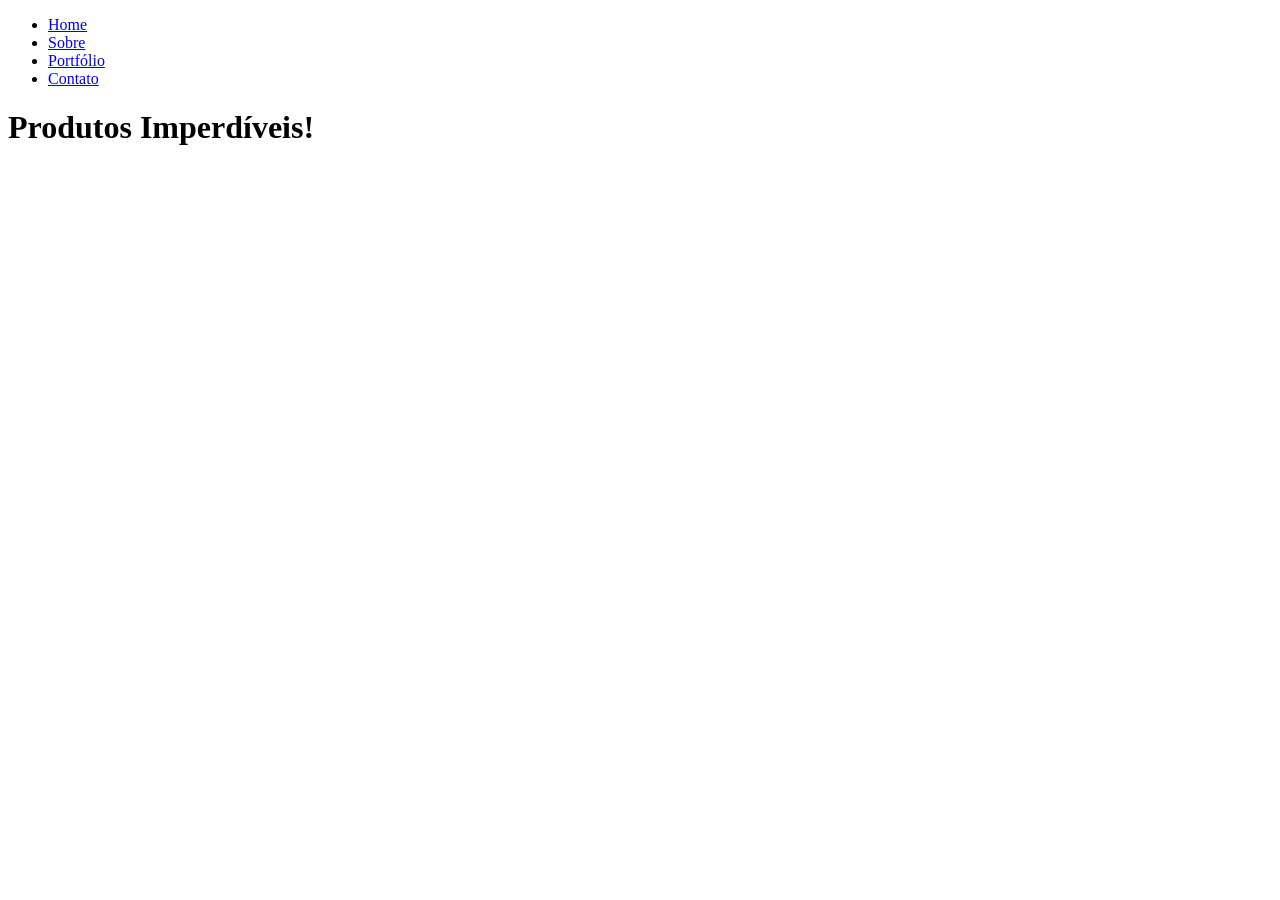
==== index.html @ 98b6d626 "fix: arrumando a chamada do CSS externo" ====
<!DOCTYPE html>
<html lang="en">
<head>
    <meta charset="UTF-8">
    <meta name="viewport" content="width=device-width, initial-scale=1.0">
    <title>Nexora | Início</title>
    <!-- CSS EXTERNO -->
     <link rel="stylesheet" href="./src/css/estilo.css">
</head>
<body>
    <header>
        <ul>
            <li><a href="./index.html">Home</a></li>
            <li><a href="./pages/sobre.html">Sobre</a></li>
            <li><a href="./pages/portfolio.html">Portfólio</a></li>
            <li><a href="./pages/contato.html">Contato</a></li>
        </ul>
    </header>
    <h1>Produtos <span>Imperdíveis!</span></h1>

    
    <!-- JS EXTERNO -->
     <script src="./src/js/script.js"></script>
</body>
</html>
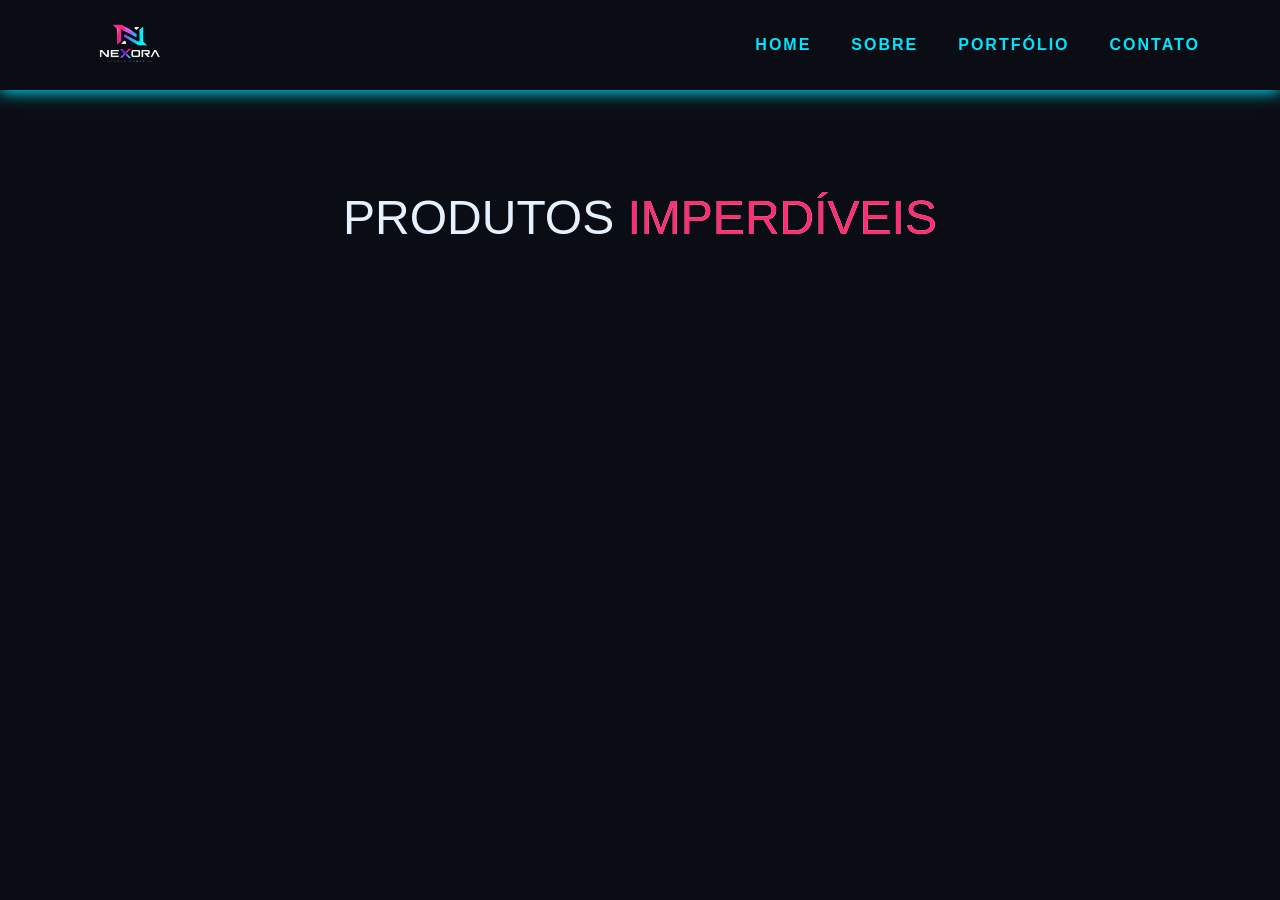
==== commit b5dba49e: "style: Estilização padrão das páginas" ====
--- a/index.html
+++ b/index.html
@@ -9,14 +9,24 @@
 </head>
 <body>
     <header>
-        <ul>
-            <li><a href="./index.html">Home</a></li>
-            <li><a href="./pages/sobre.html">Sobre</a></li>
-            <li><a href="./pages/portfolio.html">Portfólio</a></li>
-            <li><a href="./pages/contato.html">Contato</a></li>
-        </ul>
+        <a href="./index.html" class="logo">
+            <img src="./src/assets/logo.png" alt="Logo Nexora" id="logo"></img>
+        </a>
+            
+        <nav>
+            <ul>
+                <li><a href="./index.html">Home</a></li>
+                <li><a href="./pages/sobre.html">Sobre</a></li>
+                <li><a href="./pages/portfolio.html">Portfólio</a></li>
+                <li><a href="./pages/contato.html">Contato</a></li>
+            </ul>
+        </nav>
     </header>
-    <h1>Produtos <span>Imperdíveis!</span></h1>
+       
+
+    <main>
+        <p id="texto">Produtos <span>Imperdíveis</span></p>
+    </main>
 
     
     <!-- JS EXTERNO -->
--- a/src/css/estilo.css
+++ b/src/css/estilo.css
@@ -0,0 +1,95 @@
+:root {
+  --fundo-principal: #0A0E14;
+  --fundo-secundario: #141826;
+  --roxo-neon: #7C3AED;
+  --rosa-neon: #FF2D72;
+  --ciano-neon: #00E5FF;
+  --verde-acento: #A3FF12;
+  --texto-principal: #E6F1FF;
+  --texto-secundario: #8B92A6;
+  --borda-card: #2A2F45;
+  --sombra-neon: rgba(0, 229, 255, 0.35);
+  --fontFamily:"Cascadia Code",sans-serif;
+}
+*{
+    margin: 0;
+    padding: 0;
+    box-sizing:border-box;
+}
+body {
+    background-color: var(--fundo-principal);
+    color: var(--texto-principal);
+    font-family: var(--fontFamily);
+}
+
+header {
+    width: 100%;
+    height: 90px;
+    background: var(--fundo-principal);
+    padding: 0 80px;
+
+    display: flex;
+    justify-content: space-between;
+    align-items: center;
+
+    box-shadow: 0 2px 15px var(--ciano-neon);
+}
+
+.logo {
+    display: flex;
+    align-items: center;
+    text-decoration: none;
+}
+
+#logo {
+    width: 95px;
+    height: 70px;
+    object-fit: contain;
+}
+
+header nav ul {
+    display: flex;
+    align-items: center;
+    gap: 40px;
+    list-style: none;
+}
+
+header nav ul li a {
+    text-decoration: none;
+    color: var(--ciano-neon);
+    font-weight: 800;
+    text-transform: uppercase;
+    letter-spacing: 2px;
+    transition: 0.3s;
+}
+
+header nav ul li a:hover {
+    color: var(--rosa-neon);
+    text-shadow: 0 0 10px var(--rosa-neon);
+}
+.cor{
+    width:30px;
+    height:30px;
+    border-radius:50%;
+    background:var(--rosa-neon);
+}
+
+#texto {
+    font-size:3rem;
+    text-align:center;
+    margin-top:100px;
+    text-transform:uppercase;
+    background:var(--texto-principal);
+    -webkit-text-fill-color:transparent;
+    background-clip:text;
+    font-family: var(--fontFamily);
+}
+#texto span{
+    font-size:3rem;
+    text-align:center;
+    margin-top:100px;
+    text-transform:uppercase;
+    background:var(--rosa-neon);
+    -webkit-text-fill-color:transparent;
+    background-clip:text;
+}
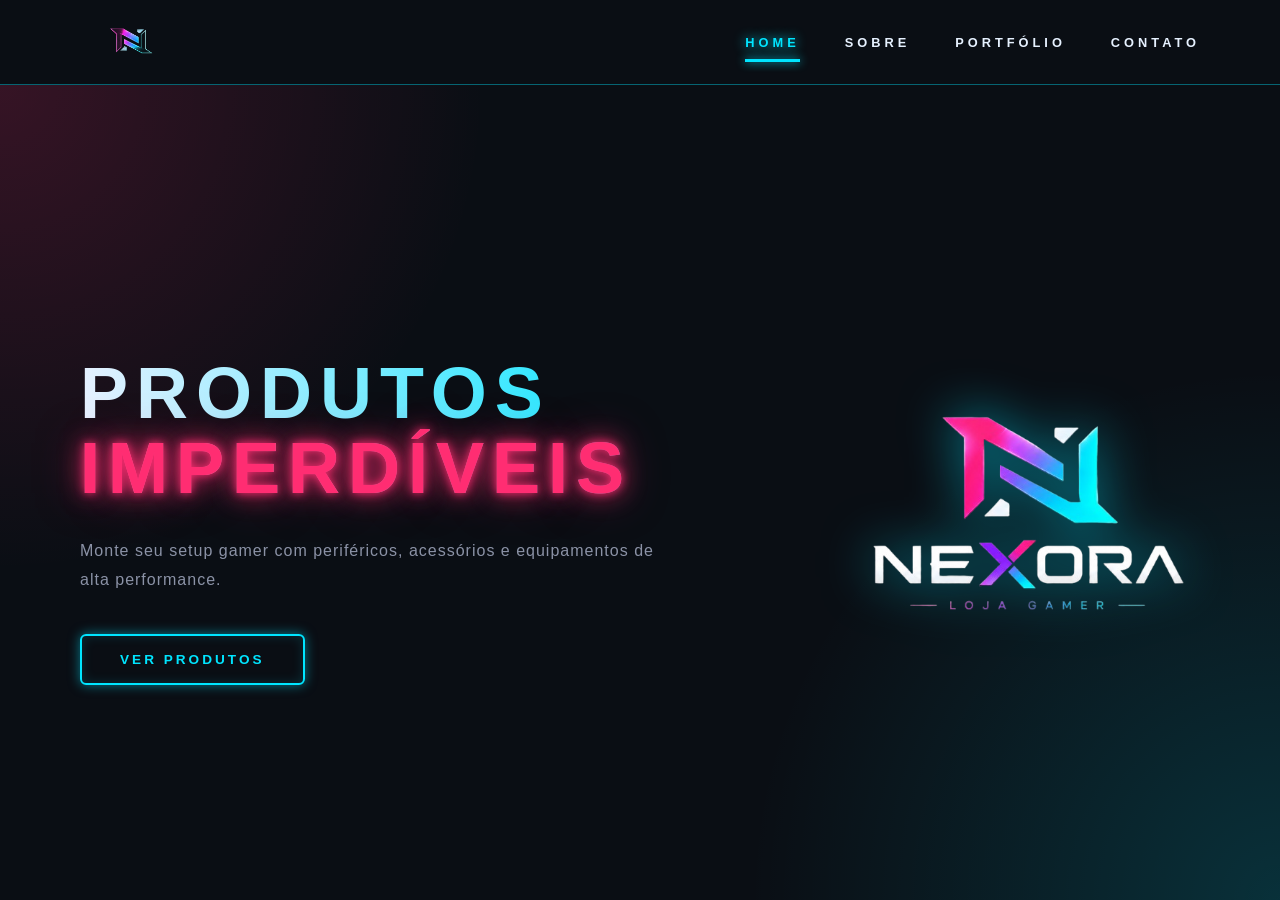
==== commit 2db0cffc: "feat: adicionando Hero" ====
--- a/index.html
+++ b/index.html
@@ -9,27 +9,41 @@
 </head>
 <body>
     <header>
-        <a href="./index.html" class="logo">
-            <img src="./src/assets/logo.png" alt="Logo Nexora" id="logo"></img>
-        </a>
+        <div class="logo-area">
+            <img src="./src/assets/logoSnome.png" alt="Logo Nexora" id="logo">
+    
+        </div>
             
         <nav>
             <ul>
-                <li><a href="./index.html">Home</a></li>
+                <li><a href="./index.html" class="ativo">Home</a></li>
                 <li><a href="./pages/sobre.html">Sobre</a></li>
                 <li><a href="./pages/portfolio.html">Portfólio</a></li>
                 <li><a href="./pages/contato.html">Contato</a></li>
             </ul>
         </nav>
     </header>
-       
 
-    <main>
-        <p id="texto">Produtos <span>Imperdíveis</span></p>
+    <main id="inicio">
+        <section class="hero-texto">
+            <h2 id="titulo">
+                Produtos
+                <span>Imperdíveis</span>
+            </h2>
+
+            <p id="frase">
+                Monte seu setup gamer com periféricos, acessórios e equipamentos de alta performance.
+            </p>
+
+            <a href="./pages/portfolio.html" class="btn-primary">Ver produtos</a>
+        </section>
+
+        <section class="hero-imagem">
+            <img src="./src/assets/logo.png" alt="Logo Nexora" id="imgHero">
+        </section>
     </main>
 
-    
-    <!-- JS EXTERNO -->
-     <script src="./src/js/script.js"></script>
+    <script src="./src/js/script.js"></script>
 </body>
+
 </html>
--- a/src/css/estilo.css
+++ b/src/css/estilo.css
@@ -9,7 +9,7 @@
   --texto-secundario: #8B92A6;
   --borda-card: #2A2F45;
   --sombra-neon: rgba(0, 229, 255, 0.35);
-  --fontFamily:"Cascadia Code",sans-serif;
+  --fontFamily: "Orbitron", "Cascadia Code", sans-serif;
 }
 *{
     margin: 0;
@@ -21,75 +21,221 @@
     color: var(--texto-principal);
     font-family: var(--fontFamily);
 }
+#inicio {
+    width: 100%;
+    min-height: calc(100vh - 85px);
+    padding: 120px 80px 60px;
+
+    background:
+        radial-gradient(circle at top left, rgba(255, 45, 114, 0.18), transparent 32%),
+        radial-gradient(circle at bottom right, rgba(0, 229, 255, 0.16), transparent 35%),
+        var(--fundo-principal);
+
+    display: flex;
+    justify-content: space-between;
+    align-items: center;
+    gap: 60px;
+}
+
+.hero-texto {
+    max-width: 700px;
+}
+
+#titulo {
+    font-size: 4.5rem;
+    font-weight: 800;
+    text-transform: uppercase;
+    letter-spacing: 8px;
+    line-height: 1.05;
+
+    background: linear-gradient(90deg, var(--texto-principal), var(--ciano-neon));
+    -webkit-background-clip: text;
+    background-clip: text;
+    -webkit-text-fill-color: transparent;
+
+    animation: aparecer 1s ease-in-out;
+}
+
+#titulo span {
+    display: block;
+    color: var(--rosa-neon);
+    background: none;
+    -webkit-text-fill-color: var(--rosa-neon);
+
+    text-shadow:
+        0 0 10px var(--rosa-neon),
+        0 0 25px rgba(255, 45, 114, 0.8),
+        0 0 45px rgba(255, 45, 114, 0.5);
+}
+
+#frase {
+    max-width: 600px;
+    margin: 30px 0 40px;
+
+    font-size: 1rem;
+    line-height: 1.8;
+    letter-spacing: 1px;
+    color: var(--texto-secundario);
+
+    animation: subir 1.2s ease-in-out;
+}
+
+#imgHero {
+    width: 360px;
+    height: 360px;
+    object-fit: contain;
+
+    border-radius: 50%;
+    filter: drop-shadow(0 0 25px rgba(0, 229, 255, 0.6));
+
+    animation: flutuar 3s ease-in-out infinite;
+}
+
+@keyframes aparecer {
+    from {
+        opacity: 0;
+        transform: translateX(-40px);
+    }
+
+    to {
+        opacity: 1;
+        transform: translateX(0);
+    }
+}
+
+@keyframes subir {
+    from {
+        opacity: 0;
+        transform: translateY(30px);
+    }
+
+    to {
+        opacity: 1;
+        transform: translateY(0);
+    }
+}
+
+@keyframes flutuar {
+    0% {
+        transform: translateY(0);
+    }
+
+    50% {
+        transform: translateY(0px);
+    }
+
+    100% {
+        transform: translateY(0);
+    }
+}
+.btn-primary {
+    display: inline-block;
+    padding: 16px 38px;
+    background: transparent;
+    color: var(--ciano-neon);
+    border: 2px solid var(--ciano-neon);
+    border-radius: 6px;
+    text-decoration: none;
+    text-transform: uppercase;
+    font-size: 0.85rem;
+    font-weight: 800;
+    letter-spacing: 3px;
+    box-shadow:
+        0 0 12px rgba(0, 229, 255, 0.5),
+        inset 0 0 12px rgba(0, 229, 255, 0.15);
+    transition: 0.3s ease;
+    position: relative;
+    overflow: hidden;
+}
+
+.btn-primary:hover {
+    background: var(--ciano-neon);
+    color: var(--fundo-principal);
+    transform: translateY(-4px);
+    box-shadow:
+        0 0 20px var(--ciano-neon),
+        0 0 45px rgba(0, 229, 255, 0.7);
+}
 
 header {
     width: 100%;
-    height: 90px;
+    height: 85px;
     background: var(--fundo-principal);
     padding: 0 80px;
-
     display: flex;
     justify-content: space-between;
     align-items: center;
-
-    box-shadow: 0 2px 15px var(--ciano-neon);
-}
-
-.logo {
-    display: flex;
-    align-items: center;
+    box-shadow: 0 3px 18px var(--sombra-neon);
+    border-bottom: 1px solid rgba(0, 229, 255, 0.4);
+}
+
+.logo-area {
+    display: flex;
+    align-items: center;
+    gap: 15px;
+}
+
+#logo {
+    width: 100px;
+    height: 100px;
+    object-fit: contain;
+}
+
+.logo-area h1 {
+    color: var(--texto-principal);
+    font-size: 2rem;
+    font-weight: 800;
+    margin-left: -40px;
+    text-shadow: 0 0 10px rgba(230, 241, 255, 0.4);
+}
+
+.logo-area h1 span {
+    color: var(--rosa-neon);
+    text-shadow: 0 0 15px var(--rosa-neon);
+}
+
+header nav ul {
+    display: flex;
+    align-items: center;
+    gap: 45px;
+    list-style: none;
+}
+
+header nav ul li a {
+    position: relative;
     text-decoration: none;
-}
-
-#logo {
-    width: 95px;
-    height: 70px;
-    object-fit: contain;
-}
-
-header nav ul {
-    display: flex;
-    align-items: center;
-    gap: 40px;
-    list-style: none;
-}
-
-header nav ul li a {
-    text-decoration: none;
+    color: var(--texto-principal);
+    font-size: 0.8rem;
+    font-weight: 800;
+    text-transform: uppercase;
+    letter-spacing: 4px;
+    transition: 0.3s;
+}
+
+header nav ul li a:hover {
     color: var(--ciano-neon);
-    font-weight: 800;
-    text-transform: uppercase;
-    letter-spacing: 2px;
+    text-shadow: 0 0 12px var(--ciano-neon);
+}
+
+header nav ul li a::after {
+    content: "";
+    position: absolute;
+    left: 0;
+    bottom: -12px;
+
+    width: 0%;
+    height: 3px;
+    background: var(--ciano-neon);
+    box-shadow: 0 0 10px var(--ciano-neon);
     transition: 0.3s;
 }
 
-header nav ul li a:hover {
-    color: var(--rosa-neon);
-    text-shadow: 0 0 10px var(--rosa-neon);
-}
-.cor{
-    width:30px;
-    height:30px;
-    border-radius:50%;
-    background:var(--rosa-neon);
-}
-
-#texto {
-    font-size:3rem;
-    text-align:center;
-    margin-top:100px;
-    text-transform:uppercase;
-    background:var(--texto-principal);
-    -webkit-text-fill-color:transparent;
-    background-clip:text;
-    font-family: var(--fontFamily);
-}
-#texto span{
-    font-size:3rem;
-    text-align:center;
-    margin-top:100px;
-    text-transform:uppercase;
-    background:var(--rosa-neon);
-    -webkit-text-fill-color:transparent;
-    background-clip:text;
-}
+header nav ul li a:hover::after,
+header nav ul li a.ativo::after {
+    width: 100%;
+}
+
+header nav ul li a.ativo {
+    color: var(--ciano-neon);
+    text-shadow: 0 0 12px var(--ciano-neon);
+}
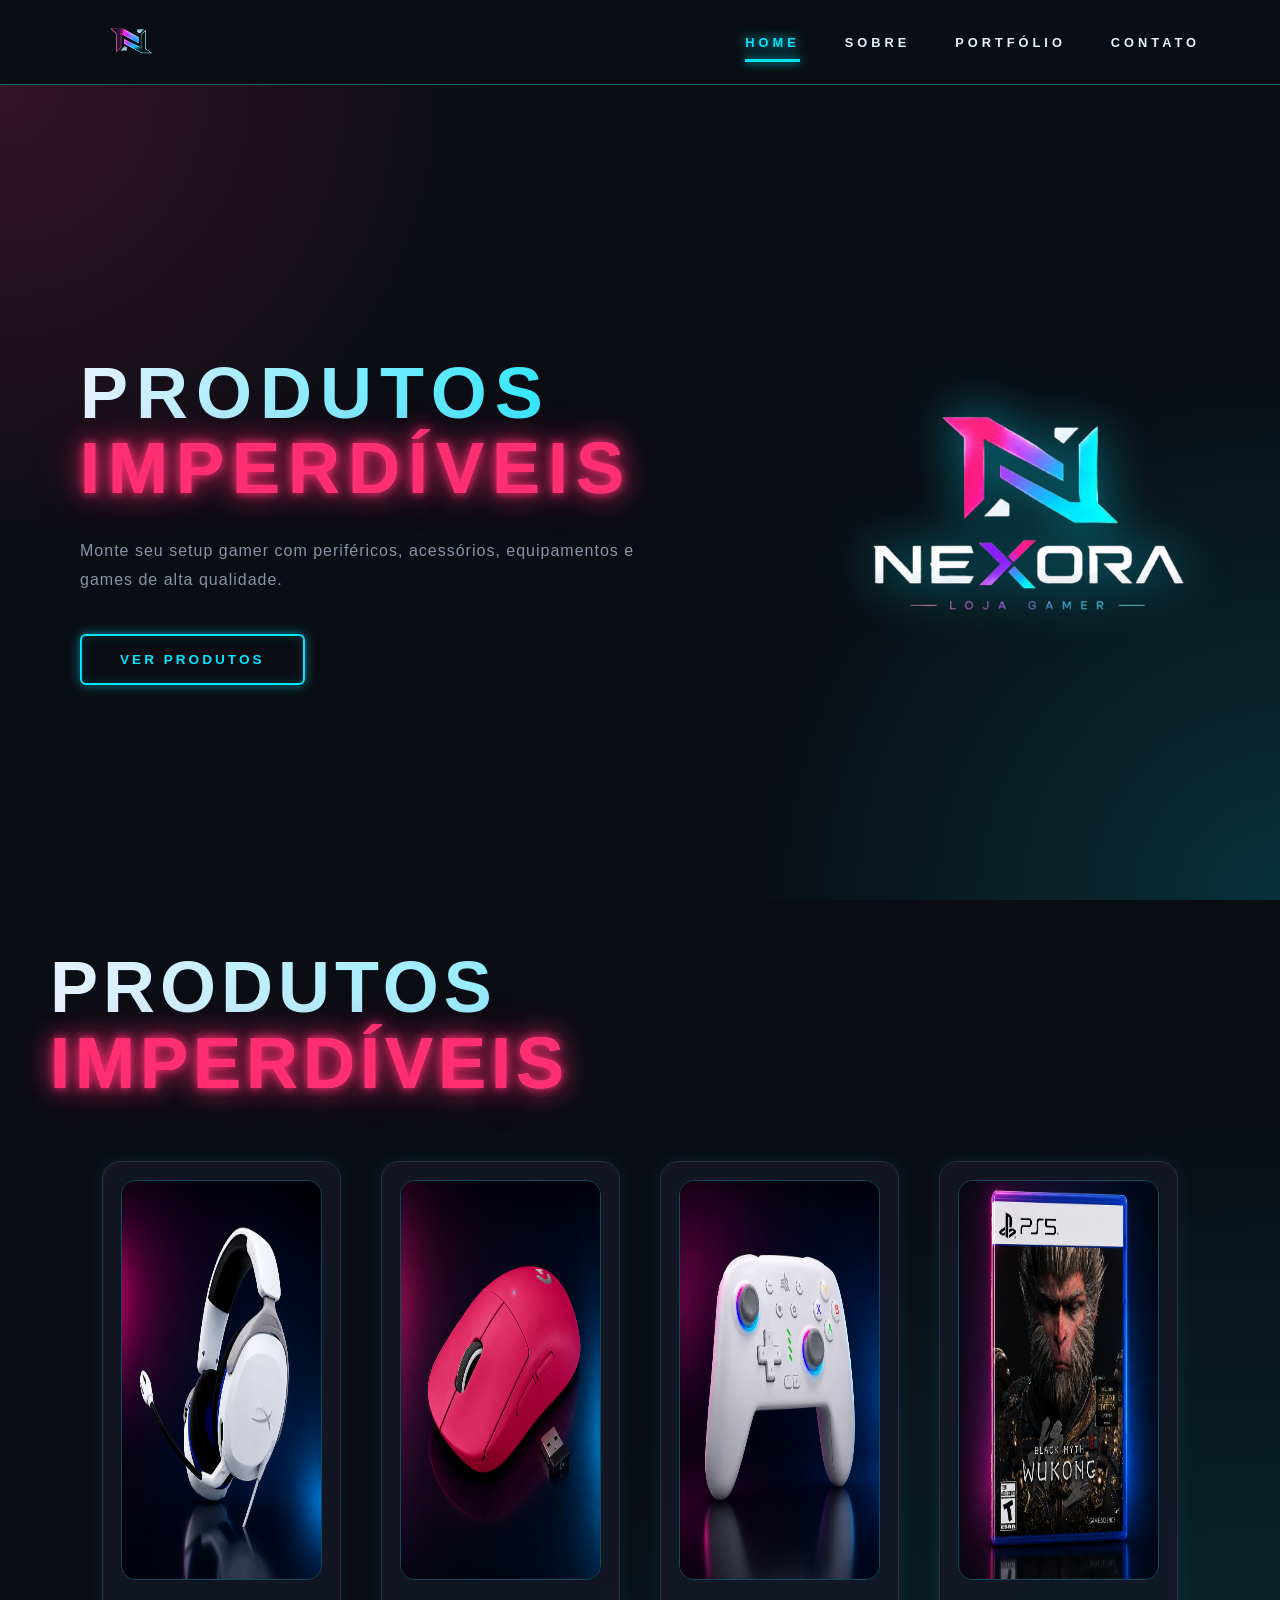
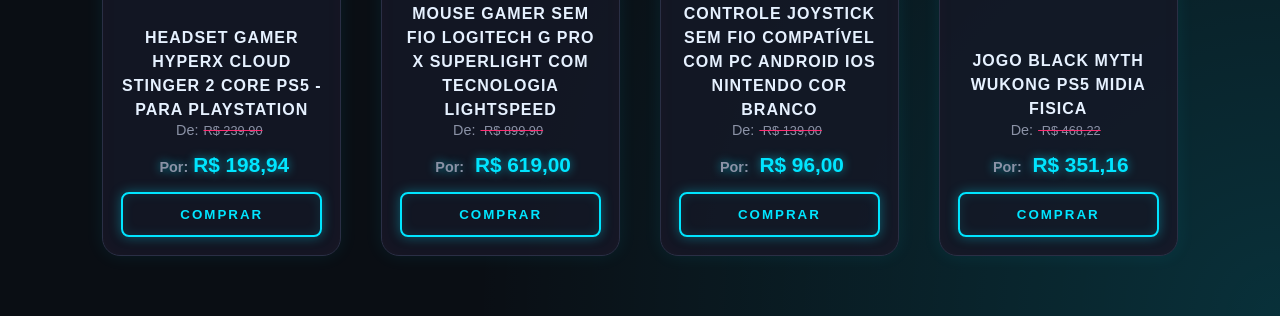
==== commit 77b2cde3: "feat: adicionando e estilizando os cards" ====
--- a/index.html
+++ b/index.html
@@ -23,7 +23,7 @@
             </ul>
         </nav>
     </header>
-
+    
     <main id="inicio">
         <section class="hero-texto">
             <h2 id="titulo">
@@ -32,7 +32,7 @@
             </h2>
 
             <p id="frase">
-                Monte seu setup gamer com periféricos, acessórios e equipamentos de alta performance.
+                Monte seu setup gamer com periféricos, acessórios, equipamentos e games de alta qualidade.
             </p>
 
             <a href="./pages/portfolio.html" class="btn-primary">Ver produtos</a>
@@ -43,6 +43,59 @@
         </section>
     </main>
 
+    <h3 id="tituloh3">
+        Produtos
+        <span>Imperdíveis</span>
+    </h3>
+
+    <div id="container">
+     
+        <section class="card">
+
+            <div class="produto-card">
+                <img src="./src/assets/headset.png" alt="headset">
+
+                <article class="card-content">
+                    <h3>Headset Gamer HyperX Cloud Stinger 2 Core PS5 - para PlayStation</h3>  
+                    <p class="preco-antigo">De:<span>R$ 239,90</span></p>
+                    <p class="preco"><span>Por:</span>R$ 198,94</p>
+                    <button class="btn-comprar">Comprar</button>
+                </article>
+            </div>
+
+            <div class="produto-card">
+                <img src="./src/assets/mouse.png" alt="mouse">
+
+                <article class="card-content">
+                    <h3>Mouse Gamer Sem Fio Logitech G PRO X SUPERLIGHT com Tecnologia LIGHTSPEED</h3>
+                    <p class="preco-antigo">De:<span> R$ 899,90</span></p>
+                    <p class="preco"><span>Por:</span> R$ 619,00</p>
+                    <button class="btn-comprar">Comprar</button>
+                </article>
+            </div>
+
+            <div class="produto-card">
+                <img src="./src/assets/controle.png" alt="controle">
+
+                <article class="card-content">
+                    <h3>Controle Joystick Sem Fio Compatível Com Pc Android Ios Nintendo Cor Branco</h3>
+                    <p class="preco-antigo">De:<span> R$ 139,00</span></p>
+                    <p class="preco"><span>Por:</span> R$ 96,00</p>
+                    <button class="btn-comprar">Comprar</button>
+                </article>
+            </div>
+
+            <div class="produto-card">
+                <img src="./src/assets/jogoWukong.png" alt="jogoWukong">
+
+            <article class="card-content">
+                <h3>Jogo Black Myth Wukong Ps5 Midia Fisica</h3>
+                <p class="preco-antigo">De:<span> R$ 468,22 </span></p>
+                <p class="preco"><span>Por:</span> R$ 351,16</p>
+                <button class="btn-comprar">Comprar</button>
+            </article>
+        </div>
+
     <script src="./src/js/script.js"></script>
 </body>
 
--- a/src/css/estilo.css
+++ b/src/css/estilo.css
@@ -17,7 +17,10 @@
     box-sizing:border-box;
 }
 body {
-    background-color: var(--fundo-principal);
+    background: 
+    radial-gradient(circle at top left, rgba(255, 45, 114, 0.18), transparent 32%),
+    radial-gradient(circle at bottom right, rgba(0, 229, 255, 0.16), transparent 35%),
+    var(--fundo-principal);
     color: var(--texto-principal);
     font-family: var(--fontFamily);
 }
@@ -47,12 +50,10 @@
     text-transform: uppercase;
     letter-spacing: 8px;
     line-height: 1.05;
-
     background: linear-gradient(90deg, var(--texto-principal), var(--ciano-neon));
     -webkit-background-clip: text;
     background-clip: text;
     -webkit-text-fill-color: transparent;
-
     animation: aparecer 1s ease-in-out;
 }
 
@@ -61,7 +62,6 @@
     color: var(--rosa-neon);
     background: none;
     -webkit-text-fill-color: var(--rosa-neon);
-
     text-shadow:
         0 0 10px var(--rosa-neon),
         0 0 25px rgba(255, 45, 114, 0.8),
@@ -238,4 +238,163 @@
 header nav ul li a.ativo {
     color: var(--ciano-neon);
     text-shadow: 0 0 12px var(--ciano-neon);
+}
+#tituloh3 {
+    font-size: 4.5rem;
+    font-weight: 800;
+    text-transform: uppercase;
+    letter-spacing: 5px;
+    line-height: 1.05;
+    background: linear-gradient(90deg, var(--texto-principal), var(--ciano-neon));
+    -webkit-background-clip: text;
+    background-clip: text;
+    -webkit-text-fill-color: transparent;
+    animation: aparecer 1s ease-in-out;
+    margin-top: 50px;
+    margin-left: 50px;
+}
+#tituloh3 span{
+    display: block;
+    color: var(--rosa-neon);
+    background: none;
+    -webkit-text-fill-color: var(--rosa-neon);
+    text-shadow:
+        0 0 10px var(--rosa-neon),
+        0 0 25px rgba(255, 45, 114, 0.8),
+        0 0 45px rgba(255, 45, 114, 0.5);
+}
+#container {
+    padding: 60px 8%;
+}
+
+.card {
+    display: grid;
+    grid-template-columns: repeat(4, 1fr);
+    gap: 40px;
+    justify-content: center;
+}
+
+
+.produto-card {
+    background: rgba(20, 24, 38, 0.85);
+    border: 1px solid var(--borda-card);
+    border-radius: 18px;
+    padding: 18px;
+    text-align: center;
+
+    display: flex;
+    flex-direction: column;
+    justify-content: space-between;
+
+    box-shadow:
+        0 0 18px rgba(0, 229, 255, 0.08),
+        inset 0 0 18px rgba(255, 45, 114, 0.04);
+
+    transition: 0.3s ease;
+    overflow: hidden;
+}
+
+.produto-card:hover {
+    transform: translateY(-10px);
+    border-color: var(--ciano-neon);
+
+    box-shadow:
+        0 0 18px rgba(0, 229, 255, 0.45),
+        0 0 35px rgba(255, 45, 114, 0.18),
+        inset 0 0 20px rgba(0, 229, 255, 0.08);
+}
+
+.produto-card img {
+    width: 100%;
+    height: 400px;
+    object-fit: auto;
+    border-radius: 15px;
+    border: 1px solid rgba(0, 229, 255, 0.25);
+
+    transition: 0.3s ease;
+}
+
+
+.produto-card:hover img {
+    transform: scale(1.04);
+    filter: brightness(1.1);
+}
+
+.card-content {
+    padding: 22px 0 0;
+    color: var(--texto-principal);
+}
+
+
+.card-content h3 {
+    min-height: 75px;
+    font-size: 1rem;
+    font-weight: 800;
+    line-height: 1.5;
+    letter-spacing: 1px;
+    text-transform: uppercase;
+    display: flex;
+    align-items: center;
+    justify-content: center;
+    color: var(--texto-principal);
+}
+
+
+.preco-antigo {
+    font-size: 0.9rem;
+    color: var(--texto-secundario);
+    margin-bottom: 8px;
+    font-family: var(--fontFamily);
+}
+
+.preco-antigo span {
+    padding: 5px;
+    font-size: 0.8rem;
+    text-decoration: line-through;
+    text-decoration-color: var(--rosa-neon);
+
+    color: var(--texto-secundario);
+}
+
+
+.preco {
+    font-size: 1.3rem;
+    font-weight: 800;
+    color: var(--ciano-neon);
+    margin: 15px 0;
+
+    text-shadow: 0 0 10px rgba(0, 229, 255, 0.6);
+}
+
+.preco span {
+    padding: 5px;
+    font-size: 0.9rem;
+    color: var(--texto-secundario);
+}
+
+.btn-comprar {
+    background: transparent;
+    color: var(--ciano-neon);
+    border: 2px solid var(--ciano-neon);
+    padding: 13px 20px;
+    border-radius: 8px;
+    cursor: pointer;
+    width: 100%;
+    font-weight: 800;
+    text-transform: uppercase;
+    letter-spacing: 2px;
+    font-family: var(--fontFamily);
+    box-shadow:
+        0 0 12px rgba(0, 229, 255, 0.35),
+        inset 0 0 12px rgba(0, 229, 255, 0.12);
+    transition: 0.3s ease;
+}
+
+.btn-comprar:hover {
+    background: var(--ciano-neon);
+    color: var(--fundo-principal);
+    transform: scale(1.05);
+    box-shadow:
+        0 0 18px var(--ciano-neon),
+        0 0 35px rgba(0, 229, 255, 0.6);
 }
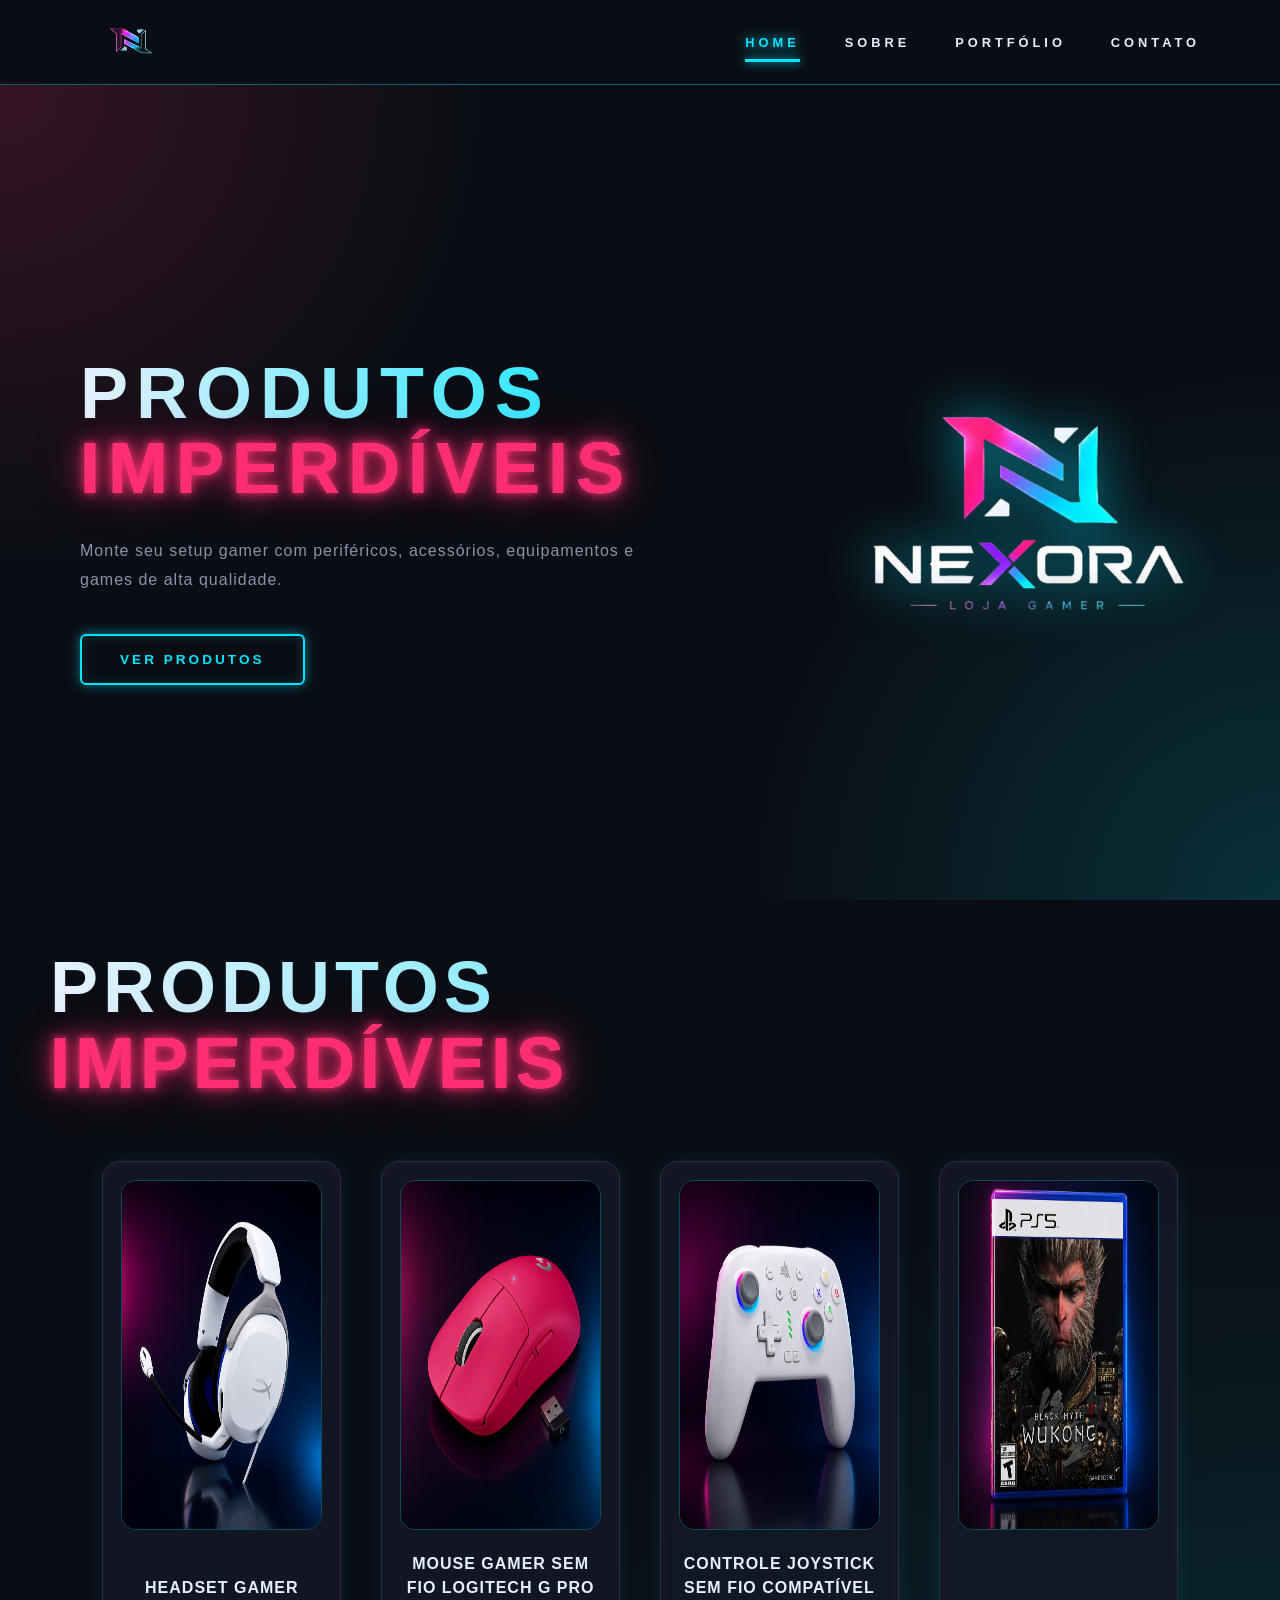
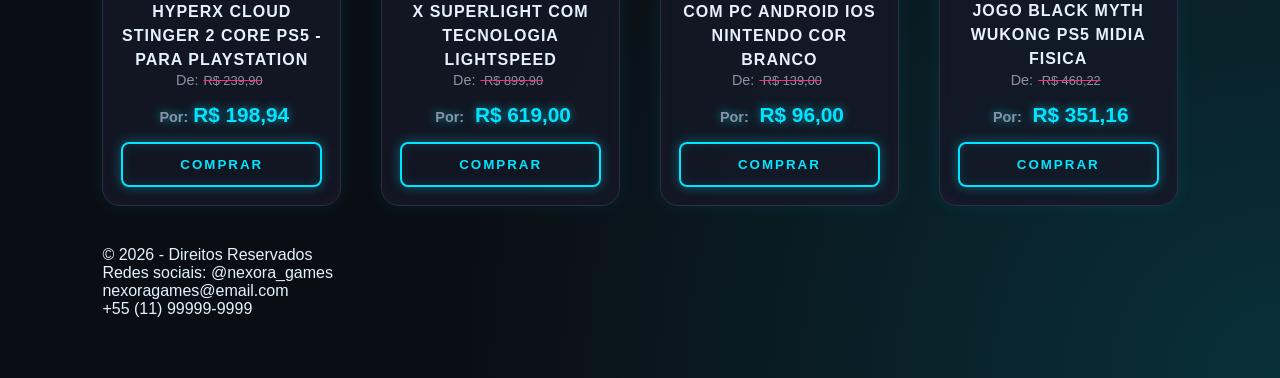
==== commit 6f0807d4: "feat: adicionando footer" ====
--- a/index.html
+++ b/index.html
@@ -96,6 +96,13 @@
             </article>
         </div>
 
+        <footer>
+            <p>&copy; 2026 - Direitos Reservados</p>
+            <p>Redes sociais: @nexora_games</p>
+            <p>nexoragames@email.com</p>
+            <p>+55 (11) 99999-9999</p>
+        </footer>
+        
     <script src="./src/js/script.js"></script>
 </body>
 
--- a/src/css/estilo.css
+++ b/src/css/estilo.css
@@ -306,7 +306,7 @@
 
 .produto-card img {
     width: 100%;
-    height: 400px;
+    height: 350px;
     object-fit: auto;
     border-radius: 15px;
     border: 1px solid rgba(0, 229, 255, 0.25);
@@ -397,4 +397,4 @@
     box-shadow:
         0 0 18px var(--ciano-neon),
         0 0 35px rgba(0, 229, 255, 0.6);
-}+}
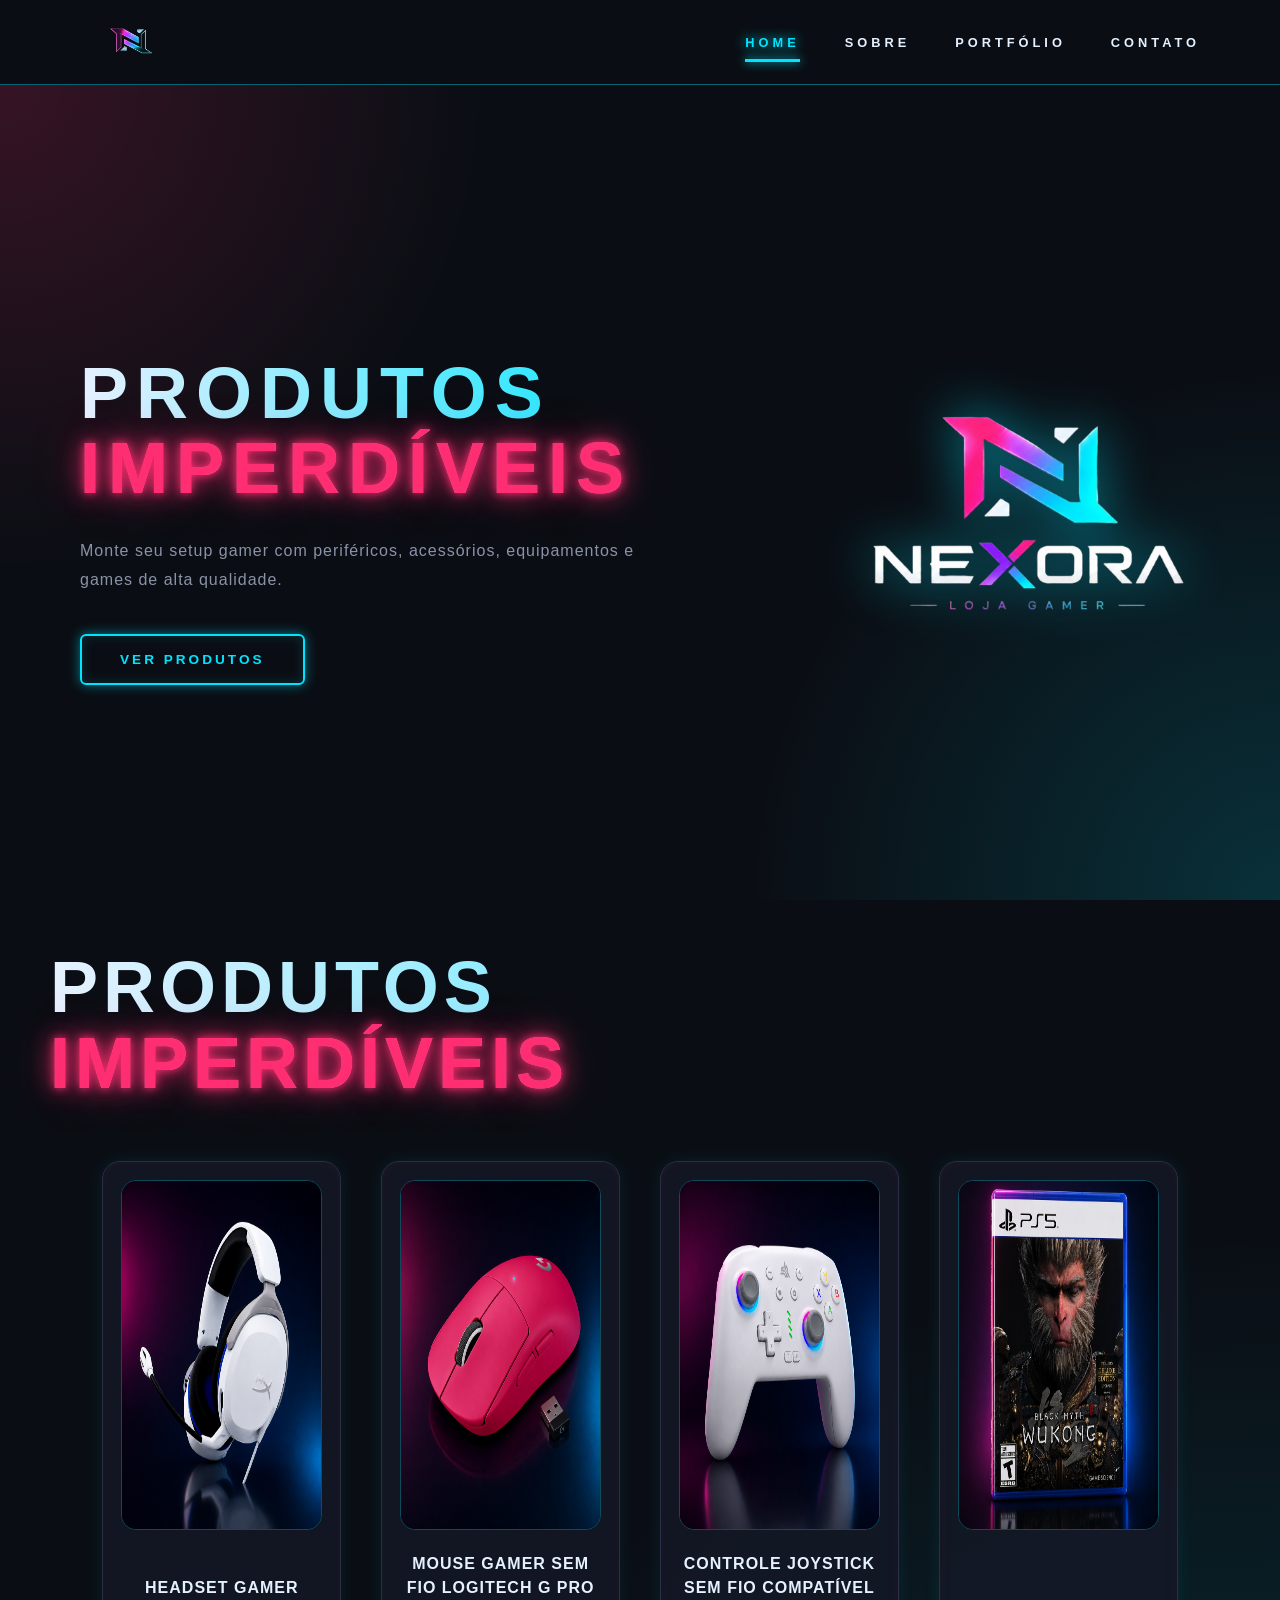
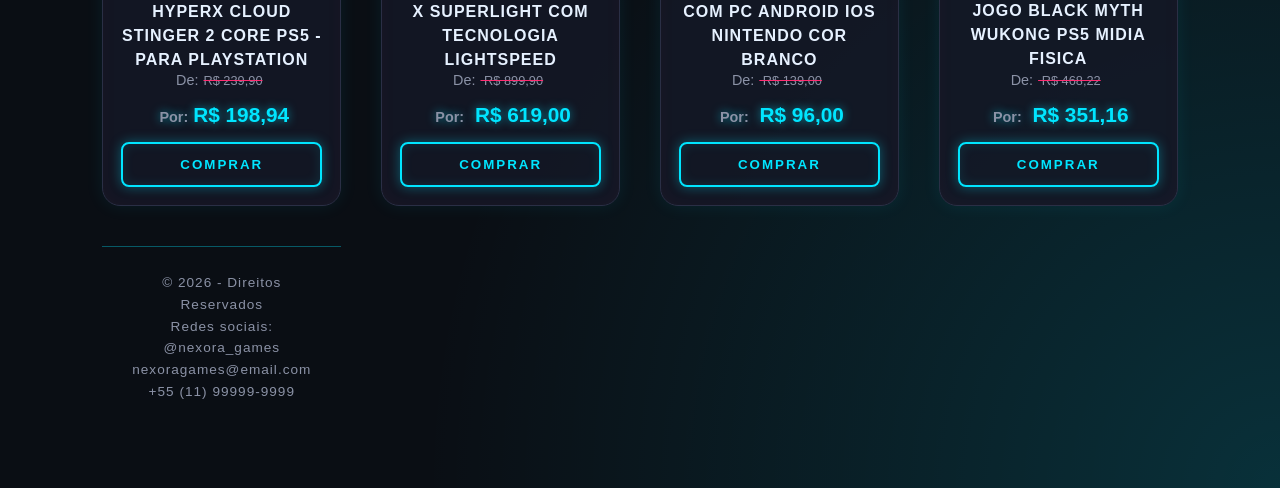
==== commit 685c83a3: "style: estilizando footer" ====
--- a/index.html
+++ b/index.html
@@ -7,7 +7,7 @@
     <!-- CSS EXTERNO -->
      <link rel="stylesheet" href="./src/css/estilo.css">
 </head>
-<body>
+<body class="home">
     <header>
         <div class="logo-area">
             <img src="./src/assets/logoSnome.png" alt="Logo Nexora" id="logo">
--- a/src/css/estilo.css
+++ b/src/css/estilo.css
@@ -24,16 +24,15 @@
     color: var(--texto-principal);
     font-family: var(--fontFamily);
 }
+
 #inicio {
     width: 100%;
     min-height: calc(100vh - 85px);
     padding: 120px 80px 60px;
-
     background:
         radial-gradient(circle at top left, rgba(255, 45, 114, 0.18), transparent 32%),
         radial-gradient(circle at bottom right, rgba(0, 229, 255, 0.16), transparent 35%),
         var(--fundo-principal);
-
     display: flex;
     justify-content: space-between;
     align-items: center;
@@ -71,12 +70,10 @@
 #frase {
     max-width: 600px;
     margin: 30px 0 40px;
-
     font-size: 1rem;
     line-height: 1.8;
     letter-spacing: 1px;
     color: var(--texto-secundario);
-
     animation: subir 1.2s ease-in-out;
 }
 
@@ -84,10 +81,8 @@
     width: 360px;
     height: 360px;
     object-fit: contain;
-
     border-radius: 50%;
     filter: drop-shadow(0 0 25px rgba(0, 229, 255, 0.6));
-
     animation: flutuar 3s ease-in-out infinite;
 }
 
@@ -398,3 +393,20 @@
         0 0 18px var(--ciano-neon),
         0 0 35px rgba(0, 229, 255, 0.6);
 }
+
+footer {
+    width: 100%;
+    max-width: 900px;
+    margin: auto auto 0;
+    padding: 25px 20px;
+    background: transparent;
+    border-top: 1px solid rgba(0, 229, 255, 0.35);
+    text-align: center;
+}
+
+footer p {
+    color: var(--texto-secundario);
+    font-size: 0.85rem;
+    line-height: 1.6;
+    letter-spacing: 1px;
+}
